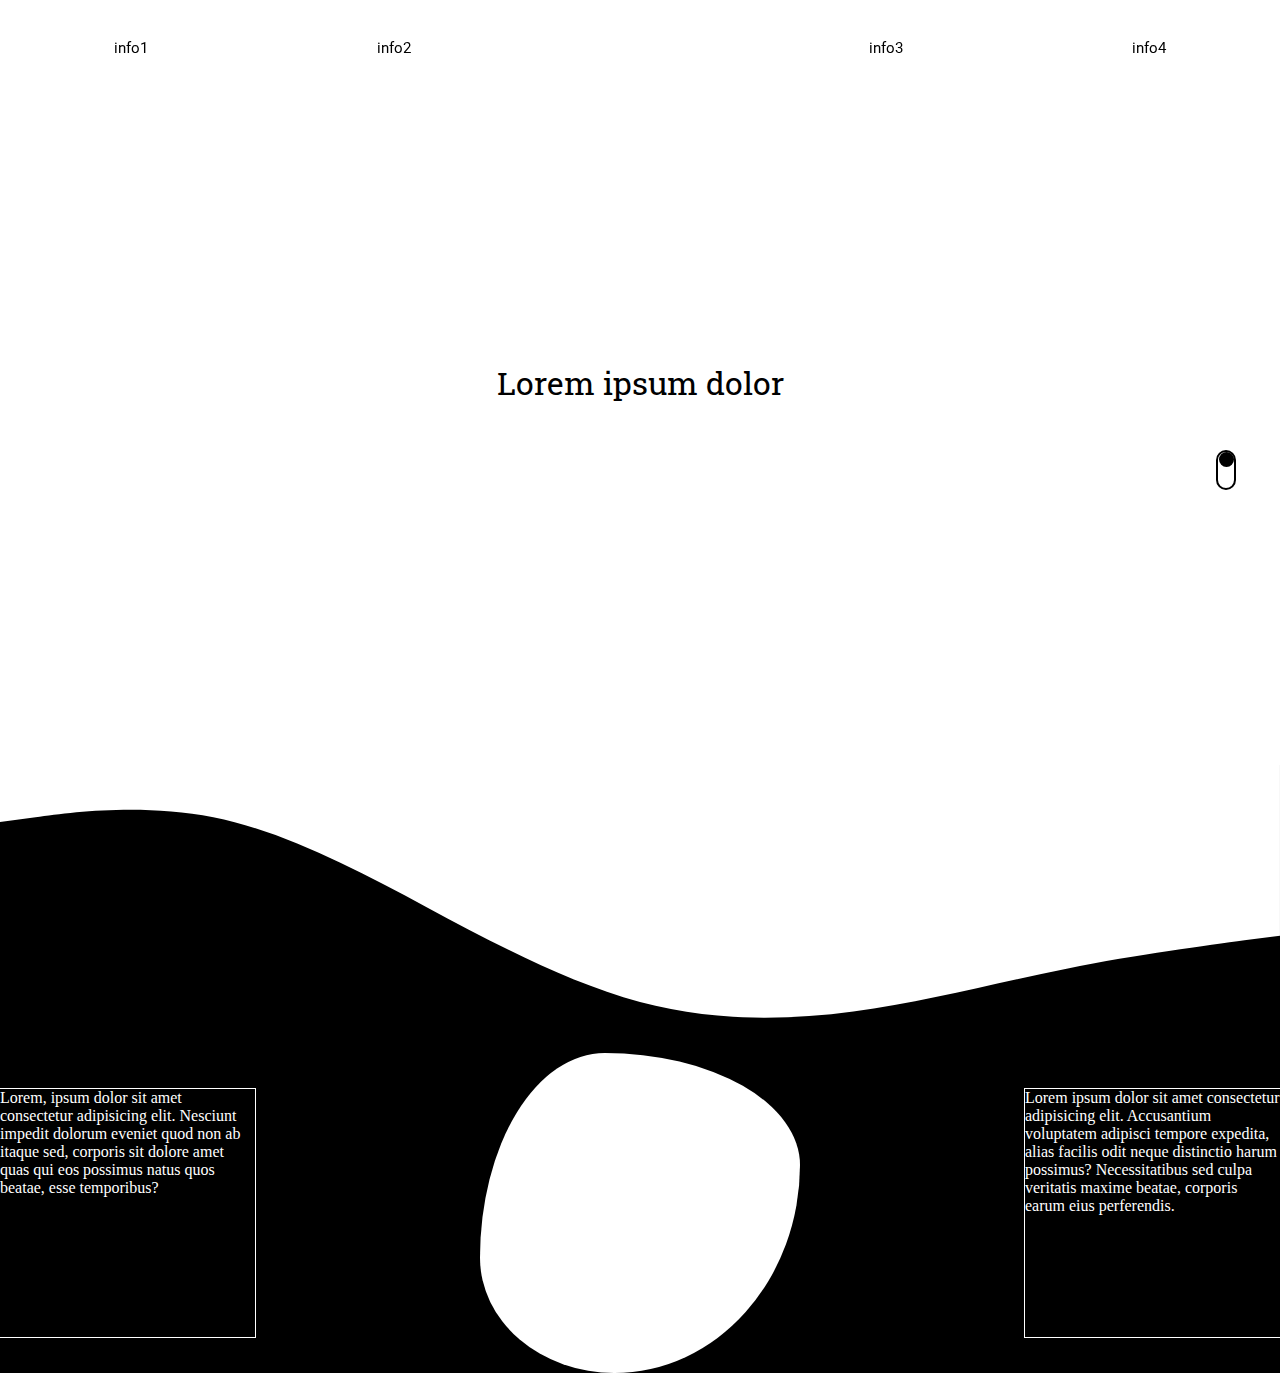
==== lading-page-1/index.html @ 00c3ee09 "commit-initial" ====
<!DOCTYPE html>
<html lang="en">
<head>
    <meta charset="UTF-8">
    <meta name="viewport" content="width=device-width, initial-scale=1.0">
    <title>Ricon</title>
    <link rel="stylesheet" href="./index.css">
</head>
<body>
    <header>
        <nav>
            <div id="containerNavBar">
              <ul class="navBar">
                <li class="palavraHover"><a class="linkNavBar cor1" href="#Home" >info1</a></li>
                <li class="palavraHover"><a class="linkNavBar cor1" href="#Habilidades">info2</a></li>
                <div id="logoNavBar"></div>
                <li class="palavraHover"><a class="linkNavBar cor1" href="#Projetos">info3</a></li>
                <li class="palavraHover"><a class="linkNavBar cor1" href="#idiomas">info4</a></li>
              </ul>
            </div>
        </nav>
    </header>
    <main>
        <section class="section1">
            <h1 id="title-enterprise">Lorem ipsum dolor</h1>
        </section>
        <section class="section2">
            <svg xmlns="http://www.w3.org/2000/svg" viewBox="0 0 1440 320">
                <path fill="#ffffff" fill-opacity="1" d="M0,64L40,58.7C80,53,160,43,240,58.7C320,75,400,117,480,160C560,203,640,245,720,266.7C800,288,880,288,960,277.3C1040,267,1120,245,1200,229.3C1280,213,1360,203,1400,197.3L1440,192L1440,0L1400,0C1360,0,1280,0,1200,0C1120,0,1040,0,960,0C880,0,800,0,720,0C640,0,560,0,480,0C400,0,320,0,240,0C160,0,80,0,40,0L0,0Z"></path>
            </svg>
            <div class="apresentation">
                <div class="scale-up-hor-left">
                    Lorem, ipsum dolor sit amet consectetur adipisicing elit. Nesciunt impedit dolorum eveniet quod non ab itaque sed, corporis sit dolore amet quas qui eos possimus natus quos beatae, esse temporibus?
                </div>
                <div class="border-center">
                    
                </div>
                <div class="scale-up-hor-right">
                    Lorem ipsum dolor sit amet consectetur adipisicing elit. Accusantium voluptatem adipisci tempore expedita, alias facilis odit neque distinctio harum possimus? Necessitatibus sed culpa veritatis maxime beatae, corporis earum eius perferendis.
                </div>
            </div>
            
        </section>

        <!-----Mouse Icon Animation----->
        <div id="mouseContainer">
            <div class="mouse">
            <div class="pointerMouse"></div>
            </div>
        </div>
        <!-----Mouse Icon Animation----->
    </main>

    <script src="./index.js"></script>
</body>
</html>
---- lading-page-1/index.css ----
@import url('https://fonts.googleapis.com/css2?family=Roboto:ital,wght@0,100;0,300;0,400;1,100;1,300;1,400&display=swap');
@import url('https://fonts.googleapis.com/css2?family=Roboto+Slab:wght@100..900&display=swap');
*{
    padding: 0;
    margin: 0;
    box-sizing: border-box;
}
body{
    background-color: #000;
}
/*-----Nav Bar-----*/
header{
    position: fixed;
    height: 10%;
    width: 100%;
    z-index:1;
    backdrop-filter: blur(5px);
    border-radius: 1rem 1rem;
}
#containerNavBar{
    display: flex;
    align-items: center;
    width: 100%;
    transform: translateY(20px);
    animation: fadeInUp 1s ease-out forwards;
}
.navBar{
    list-style: none;
    margin-top: .5rem;
    width: 100%;
    display: flex;
    justify-content: space-around;
    align-items: center;
}
.navBar li a {
    transition: color 1s ease;
}
.palavraHover {
    position: relative;
    cursor: pointer;
    transition: color 0.3s;
    color: #fff;
}
.palavraHover:hover,
.palavraHover:active {
    color: #000;
}
.palavraHover::after {
    content: '';
    position: absolute;
    width: 100%;
    height: 2px;
    background-color: #000;
    bottom: -4px;
    left: 0;
    transform: scaleX(0);
    transform-origin: bottom right;
    transition: transform 0.3s;
}
.palavraHover:hover::after {
    transform: scaleX(1);
    transform-origin: bottom left;
}
.linkNavBar{
    font-family: 'Roboto', sans-serif;
    font-size: .95rem;
    padding: 0;
    text-decoration: none;
}
.cor1{
    color: #000;
}
.cor2{
    color: #fff;
}
#logoNavBar{
    height: 40px;
}
#logoNavBar img{
    height: 40px;
}
@keyframes fadeInUp {
    to {
        opacity: 1;
        transform: translateY(0);
    }
    from{
        opacity: 0;
    }
}
/*-----Nav Bar-----*/

/*-----Scroll-Bar-----*/
body::-webkit-scrollbar {
    width: 7px;
}
body::-webkit-scrollbar-thumb {
    background-color: #333;
    border-radius: 1rem;
}

body::-webkit-scrollbar-thumb:hover {
    background-color: #555;
}
/*-----Scroll-Bar-----*/

/*-----Mouse animation-----*/
#mouseContainer{
    opacity: 1;
    position: fixed;
    top: 50%;
    left: 95%;
}
.mouse{
    display: flex;
    justify-content: center;
    height: 40px;
    width: 20px;
    border-radius: 1rem;
    border: 2px solid #000;
}
.pointerMouse{
    position: relative;
    border-radius: 1rem;
    height: 15px;
    width: 15px;
    background-color: #000;
    animation: 1.5s mousePointerAnimation infinite;
}
@keyframes mousePointerAnimation {
    0%{
        top: 0%;
        opacity: 1;
    }
    100%{
        top: 100%;
        opacity: 0;
    }
}
@media only screen and (max-width: 684px) {
    #mouseContainer{
        display: none;
    }
    
}
/*-----Mouse animation-----*/
/*-----Main Title-----*/
.section1{
    display: flex;
    justify-content: center;
    align-items: center;
    height: 85vh;
}
#title-enterprise{
    font-family: "Roboto Slab", serif;
    font-weight: 400;

}
/*-----Main Title-----*/
/*-----outhers Animations and Codes-----*/
main{
    background-color: #fff;
    width: 100%;
}

.section2{
    background-color: #000;
}
.apresentation{
    width: 100%;
    display: flex;
    align-items: center;
    justify-content: space-between;
}
.border-center{
    /*clip-path: polygon(100% 0, 0 0, 100% 46%, 100% 46%, 0 100%, 100% 100%, 0 47%, 0 46%);*/
    height: 20rem;
    width: 20rem;
    background-color: #fff;
    border-radius: 39% 61% 58% 42% / 64% 35% 65% 36% ;
}
.scale-up-hor-right{
    height: 250px;
    width: 20%;
    color: #fff;
    border-top: 1px solid #fff;
    border-left: 1px solid #fff;
    border-bottom: 1px solid #fff;
    animation:scale-up-hor-right .5s linear;
}

.scale-up-hor-left{
    height: 250px;
    width: 20%;
    color: #fff;
    border-top: 1px solid #fff;
    border-right: 1px solid #fff;
    border-bottom: 1px solid #fff;
    animation:scale-up-hor-left .5s linear;
}

 @keyframes scale-up-hor-right{
    0%{transform:scaleX(.4);transform-origin:100% 100%}
    100%{transform:scaleX(1);transform-origin:100% 100%}
}
 @keyframes scale-up-hor-left{
    0%{transform:scaleX(.4);transform-origin:0 0}
    100%{transform:scaleX(1);transform-origin:0 0}
}

 /*-----outhers Animations-----*/
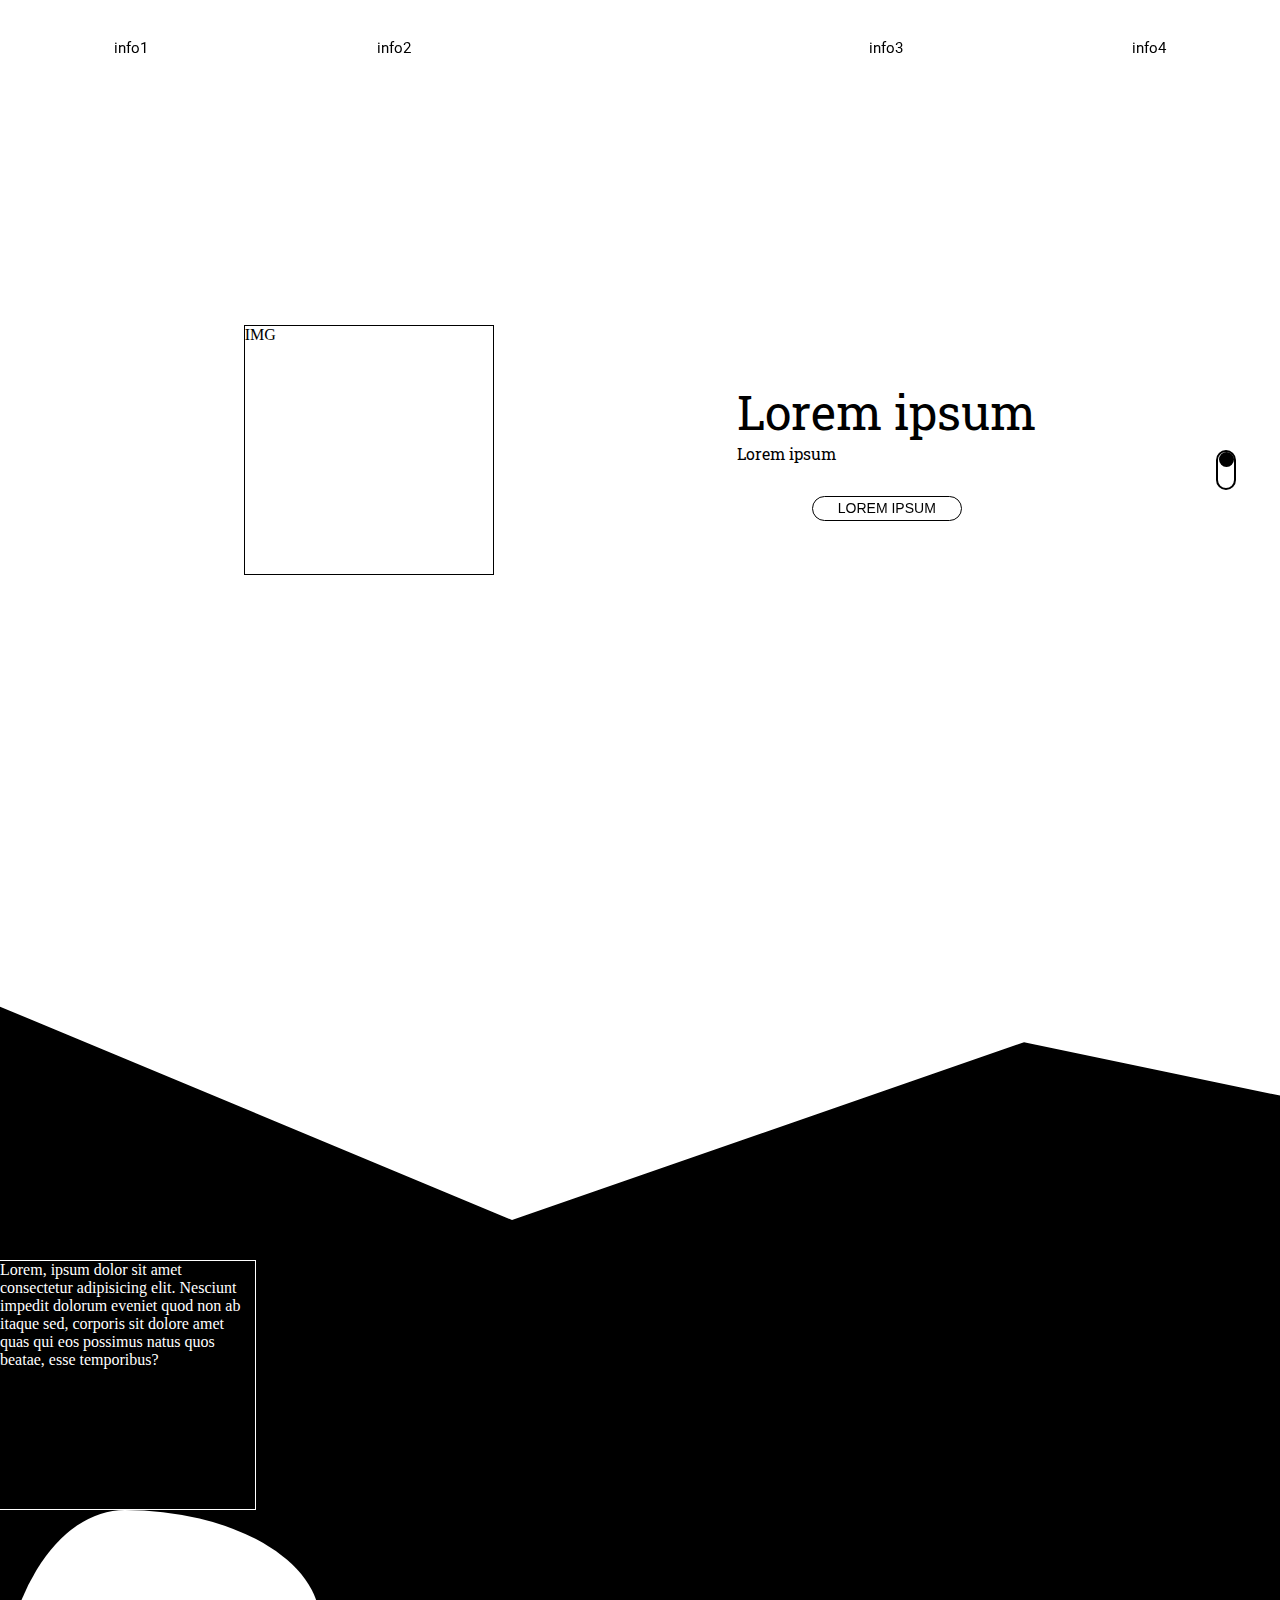
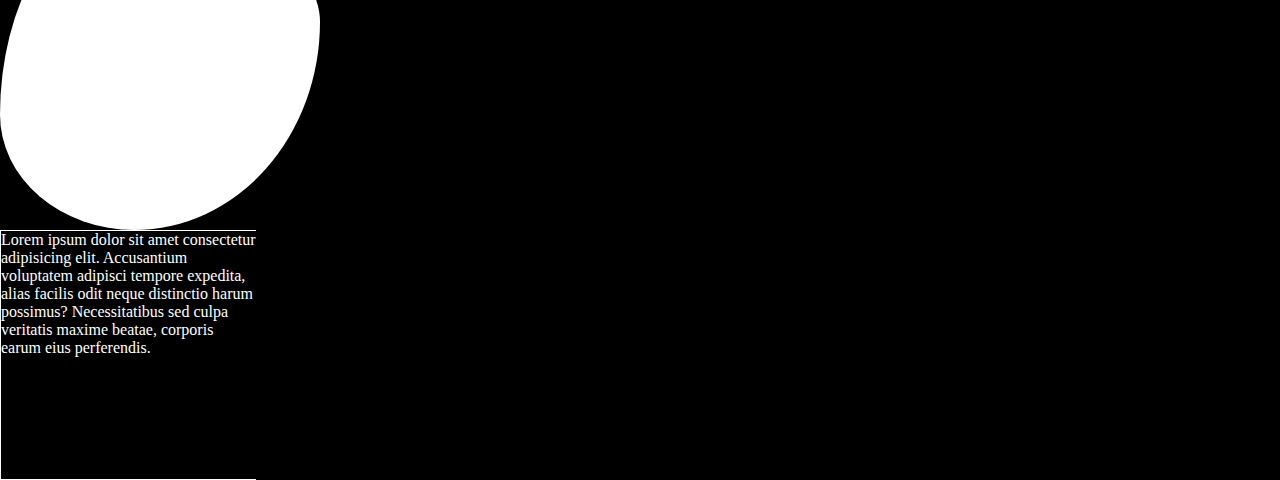
==== commit 78f55109: "commit-1" ====
--- a/lading-page-1/index.html
+++ b/lading-page-1/index.html
@@ -22,13 +22,22 @@
     </header>
     <main>
         <section class="section1">
-            <h1 id="title-enterprise">Lorem ipsum dolor</h1>
+            <p class="smooth-scroll img-initial">IMG</p>
+            <div class="smooth-scroll">
+                <div>
+                    <h1 id="title-enterprise">Lorem ipsum</h1>
+                    <h2 id="title-enterprise">Lorem ipsum</h2>
+                </div>
+                <div class="container-btn-initial">
+                    <button class="btn-initial" role="button"><span class="text">Lorem Ipsum</span></button>
+                </div>
+            </div>
         </section>
         <section class="section2">
-            <svg xmlns="http://www.w3.org/2000/svg" viewBox="0 0 1440 320">
-                <path fill="#ffffff" fill-opacity="1" d="M0,64L40,58.7C80,53,160,43,240,58.7C320,75,400,117,480,160C560,203,640,245,720,266.7C800,288,880,288,960,277.3C1040,267,1120,245,1200,229.3C1280,213,1360,203,1400,197.3L1440,192L1440,0L1400,0C1360,0,1280,0,1200,0C1120,0,1040,0,960,0C880,0,800,0,720,0C640,0,560,0,480,0C400,0,320,0,240,0C160,0,80,0,40,0L0,0Z"></path>
-            </svg>
-            <div class="apresentation">
+            <div class="part-svg-animate">
+                <svg class="wave-svg" xmlns:xlink="http://www.w3.org/1999/xlink" id="wave" style="transform:rotate(180deg); transition: 0.3s" viewBox="0 0 1440 200" version="1.1" xmlns="http://www.w3.org/2000/svg"><defs><linearGradient id="sw-gradient-0" x1="0" x2="0" y1="1" y2="0"><stop stop-color="rgba(255, 255, 255, 1)" offset="0%"/><stop stop-color="rgba(255, 255, 255, 1)" offset="100%"/></linearGradient></defs><path style="transform:translate(0, 0px); opacity:1" fill="url(#sw-gradient-0)" d="M0,60L288,120L576,60L864,120L1152,20L1440,140L1728,0L2016,80L2304,140L2592,140L2880,180L3168,80L3456,180L3744,80L4032,100L4320,60L4608,0L4896,0L5184,180L5472,140L5760,160L6048,100L6336,160L6624,140L6912,0L6912,200L6624,200L6336,200L6048,200L5760,200L5472,200L5184,200L4896,200L4608,200L4320,200L4032,200L3744,200L3456,200L3168,200L2880,200L2592,200L2304,200L2016,200L1728,200L1440,200L1152,200L864,200L576,200L288,200L0,200Z"/><defs><linearGradient id="sw-gradient-1" x1="0" x2="0" y1="1" y2="0"><stop stop-color="rgba(255, 255, 255, 1)" offset="0%"/><stop stop-color="rgba(255, 255, 255, 1)" offset="100%"/></linearGradient></defs><path style="transform:translate(0, 50px); opacity:0.9" fill="url(#sw-gradient-1)" d="M0,160L288,40L576,120L864,140L1152,20L1440,180L1728,120L2016,160L2304,100L2592,20L2880,40L3168,100L3456,160L3744,180L4032,100L4320,60L4608,140L4896,100L5184,160L5472,100L5760,60L6048,160L6336,120L6624,120L6912,60L6912,200L6624,200L6336,200L6048,200L5760,200L5472,200L5184,200L4896,200L4608,200L4320,200L4032,200L3744,200L3456,200L3168,200L2880,200L2592,200L2304,200L2016,200L1728,200L1440,200L1152,200L864,200L576,200L288,200L0,200Z"/><defs><linearGradient id="sw-gradient-2" x1="0" x2="0" y1="1" y2="0"><stop stop-color="rgba(255, 255, 255, 1)" offset="0%"/><stop stop-color="rgba(255, 255, 255, 1)" offset="100%"/></linearGradient></defs><path style="transform:translate(0, 100px); opacity:0.8" fill="url(#sw-gradient-2)" d="M0,80L288,140L576,0L864,120L1152,120L1440,140L1728,80L2016,180L2304,80L2592,120L2880,120L3168,100L3456,20L3744,100L4032,160L4320,60L4608,20L4896,140L5184,180L5472,60L5760,160L6048,120L6336,120L6624,80L6912,100L6912,200L6624,200L6336,200L6048,200L5760,200L5472,200L5184,200L4896,200L4608,200L4320,200L4032,200L3744,200L3456,200L3168,200L2880,200L2592,200L2304,200L2016,200L1728,200L1440,200L1152,200L864,200L576,200L288,200L0,200Z"/><defs><linearGradient id="sw-gradient-3" x1="0" x2="0" y1="1" y2="0"><stop stop-color="rgba(255, 255, 255, 1)" offset="0%"/><stop stop-color="rgba(255, 255, 255, 1)" offset="100%"/></linearGradient></defs><path style="transform:translate(0, 150px); opacity:0.7" fill="url(#sw-gradient-3)" d="M0,140L288,40L576,180L864,160L1152,140L1440,180L1728,120L2016,60L2304,0L2592,20L2880,80L3168,100L3456,100L3744,20L4032,160L4320,60L4608,180L4896,0L5184,40L5472,80L5760,60L6048,20L6336,140L6624,180L6912,80L6912,200L6624,200L6336,200L6048,200L5760,200L5472,200L5184,200L4896,200L4608,200L4320,200L4032,200L3744,200L3456,200L3168,200L2880,200L2592,200L2304,200L2016,200L1728,200L1440,200L1152,200L864,200L576,200L288,200L0,200Z"/></svg>
+            </div>
+            <div>
                 <div class="scale-up-hor-left">
                     Lorem, ipsum dolor sit amet consectetur adipisicing elit. Nesciunt impedit dolorum eveniet quod non ab itaque sed, corporis sit dolore amet quas qui eos possimus natus quos beatae, esse temporibus?
                 </div>
--- a/lading-page-1/index.css
+++ b/lading-page-1/index.css
@@ -144,19 +144,116 @@
     
 }
 /*-----Mouse animation-----*/
+
 /*-----Main Title-----*/
 .section1{
     display: flex;
-    justify-content: center;
-    align-items: center;
-    height: 85vh;
+    justify-content: space-evenly;
+    align-items: center;
+    height: 100vh;
+}
+.section1 div div{
+    display: flex;
+    flex-direction: column;
+}
+.section1 div h1{
+    font-size: 3rem;
+}
+.section1 div h2{
+    font-size: 1rem;
+}
+.img-initial{
+    height: 250px;
+    width: 250px;
+    border: 1px solid #000;
 }
 #title-enterprise{
     font-family: "Roboto Slab", serif;
     font-weight: 400;
 
 }
+/**/
+.part-svg-animate{
+    overflow: hidden;
+    width: 100%;
+}
+.part-svg-animate svg{
+    width: 200%;
+}
+.container-btn-initial{
+    display: flex;
+    align-items: center;
+    padding-top: 2rem;
+}
+
+.btn-initial {
+  background-color: #FFFFFF;
+  width: 150px;
+  height: 25px;
+  border-radius: 1rem;
+  border: 1px solid #000;
+  box-sizing: border-box;
+  color: #000000;
+  cursor: pointer;
+  font-family: Clarkson,Helvetica,sans-serif;
+  font-size: 14px;
+  font-weight: 500;
+  line-height: 1em;
+  margin: 0;
+  opacity: 1;
+  outline: 0;
+  position: relative;
+  text-align: center;
+  text-decoration: none;
+  text-transform: uppercase;
+  transition: opacity 300ms cubic-bezier(.694, 0, 0.335, 1),background-color 100ms cubic-bezier(.694, 0, 0.335, 1),color 100ms cubic-bezier(.694, 0, 0.335, 1);
+  user-select: none;
+  -webkit-user-select: none;
+  touch-action: manipulation;
+  white-space: nowrap;
+}
+
+.btn-initial:before {
+  animation: opacityFallbackOut .5s step-end forwards;
+  backface-visibility: hidden;
+  background-color: #000000;
+  clip-path: polygon(-1% 0, 0 0, -25% 100%, -1% 100%);
+  content: "";
+  height: 100%;
+  left: 0;
+  border-radius: 1rem;
+  position: absolute;
+  top: 0;
+  transform: translateZ(0);
+  transition: clip-path .5s cubic-bezier(.165, 0.84, 0.44, 1), -webkit-clip-path .5s cubic-bezier(.165, 0.84, 0.44, 1);
+  width: 100%;
+}
+.btn-initial:hover{
+    color: #fff;
+    transform: 1s;
+}
+.btn-initial:hover:before {
+  animation: opacityFallbackIn 0s step-start forwards;
+  clip-path: polygon(0 0, 101% 0, 101% 101%, 0 101%);
+  color: #fff;
+}
+
+.btn-initial:after {
+  background-color: #FFFFFF;
+}
+
+.btn-initial span {
+  z-index: 1;
+  position: relative;
+}
+/**/
+@media only screen and (max-width: 684px) {
+    .section1{
+        flex-direction: column;
+    }
+}
 /*-----Main Title-----*/
+
 /*-----outhers Animations and Codes-----*/
 main{
     background-color: #fff;
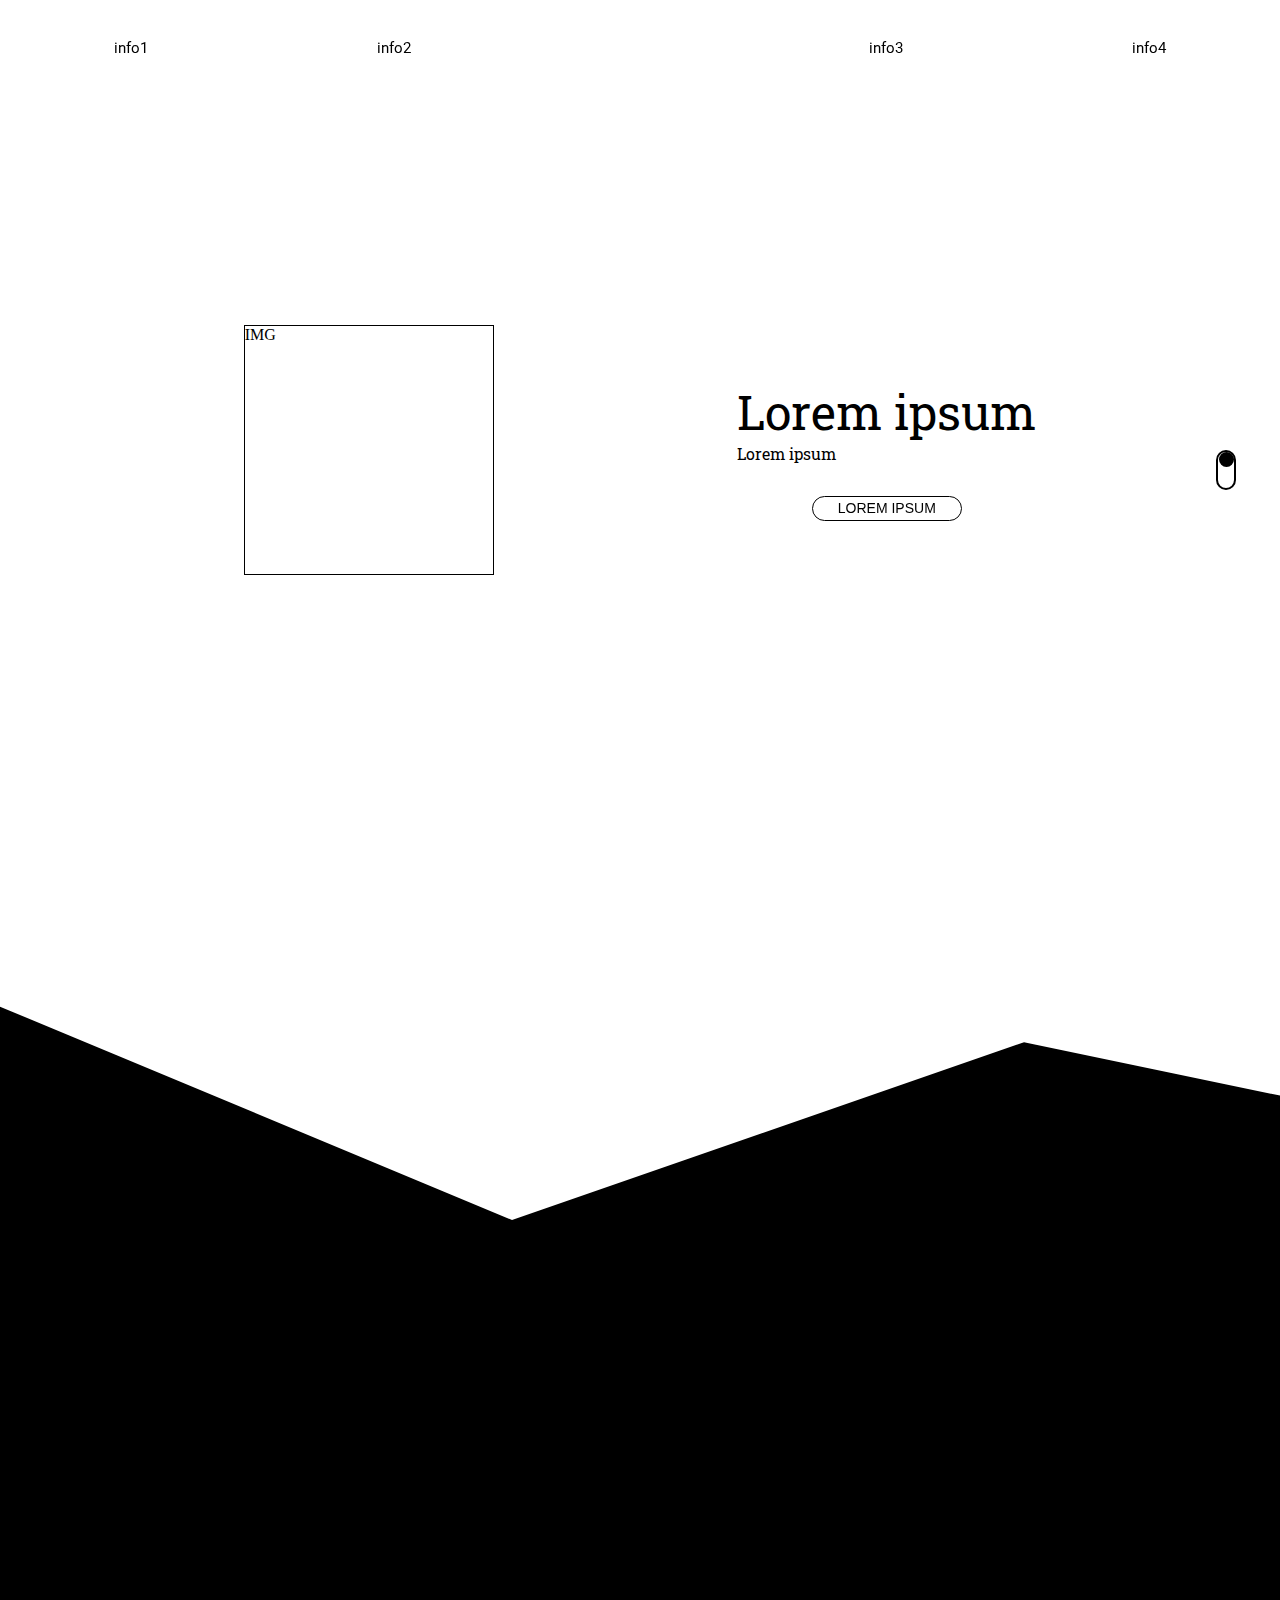
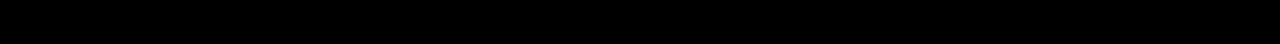
==== commit 146dfd3d: "commit-2" ====
--- a/lading-page-1/index.html
+++ b/lading-page-1/index.html
@@ -35,20 +35,23 @@
         </section>
         <section class="section2">
             <div class="part-svg-animate">
-                <svg class="wave-svg" xmlns:xlink="http://www.w3.org/1999/xlink" id="wave" style="transform:rotate(180deg); transition: 0.3s" viewBox="0 0 1440 200" version="1.1" xmlns="http://www.w3.org/2000/svg"><defs><linearGradient id="sw-gradient-0" x1="0" x2="0" y1="1" y2="0"><stop stop-color="rgba(255, 255, 255, 1)" offset="0%"/><stop stop-color="rgba(255, 255, 255, 1)" offset="100%"/></linearGradient></defs><path style="transform:translate(0, 0px); opacity:1" fill="url(#sw-gradient-0)" d="M0,60L288,120L576,60L864,120L1152,20L1440,140L1728,0L2016,80L2304,140L2592,140L2880,180L3168,80L3456,180L3744,80L4032,100L4320,60L4608,0L4896,0L5184,180L5472,140L5760,160L6048,100L6336,160L6624,140L6912,0L6912,200L6624,200L6336,200L6048,200L5760,200L5472,200L5184,200L4896,200L4608,200L4320,200L4032,200L3744,200L3456,200L3168,200L2880,200L2592,200L2304,200L2016,200L1728,200L1440,200L1152,200L864,200L576,200L288,200L0,200Z"/><defs><linearGradient id="sw-gradient-1" x1="0" x2="0" y1="1" y2="0"><stop stop-color="rgba(255, 255, 255, 1)" offset="0%"/><stop stop-color="rgba(255, 255, 255, 1)" offset="100%"/></linearGradient></defs><path style="transform:translate(0, 50px); opacity:0.9" fill="url(#sw-gradient-1)" d="M0,160L288,40L576,120L864,140L1152,20L1440,180L1728,120L2016,160L2304,100L2592,20L2880,40L3168,100L3456,160L3744,180L4032,100L4320,60L4608,140L4896,100L5184,160L5472,100L5760,60L6048,160L6336,120L6624,120L6912,60L6912,200L6624,200L6336,200L6048,200L5760,200L5472,200L5184,200L4896,200L4608,200L4320,200L4032,200L3744,200L3456,200L3168,200L2880,200L2592,200L2304,200L2016,200L1728,200L1440,200L1152,200L864,200L576,200L288,200L0,200Z"/><defs><linearGradient id="sw-gradient-2" x1="0" x2="0" y1="1" y2="0"><stop stop-color="rgba(255, 255, 255, 1)" offset="0%"/><stop stop-color="rgba(255, 255, 255, 1)" offset="100%"/></linearGradient></defs><path style="transform:translate(0, 100px); opacity:0.8" fill="url(#sw-gradient-2)" d="M0,80L288,140L576,0L864,120L1152,120L1440,140L1728,80L2016,180L2304,80L2592,120L2880,120L3168,100L3456,20L3744,100L4032,160L4320,60L4608,20L4896,140L5184,180L5472,60L5760,160L6048,120L6336,120L6624,80L6912,100L6912,200L6624,200L6336,200L6048,200L5760,200L5472,200L5184,200L4896,200L4608,200L4320,200L4032,200L3744,200L3456,200L3168,200L2880,200L2592,200L2304,200L2016,200L1728,200L1440,200L1152,200L864,200L576,200L288,200L0,200Z"/><defs><linearGradient id="sw-gradient-3" x1="0" x2="0" y1="1" y2="0"><stop stop-color="rgba(255, 255, 255, 1)" offset="0%"/><stop stop-color="rgba(255, 255, 255, 1)" offset="100%"/></linearGradient></defs><path style="transform:translate(0, 150px); opacity:0.7" fill="url(#sw-gradient-3)" d="M0,140L288,40L576,180L864,160L1152,140L1440,180L1728,120L2016,60L2304,0L2592,20L2880,80L3168,100L3456,100L3744,20L4032,160L4320,60L4608,180L4896,0L5184,40L5472,80L5760,60L6048,20L6336,140L6624,180L6912,80L6912,200L6624,200L6336,200L6048,200L5760,200L5472,200L5184,200L4896,200L4608,200L4320,200L4032,200L3744,200L3456,200L3168,200L2880,200L2592,200L2304,200L2016,200L1728,200L1440,200L1152,200L864,200L576,200L288,200L0,200Z"/></svg>
+                <svg class="wave-svg" xmlns:xlink="http://www.w3.org/1999/xlink" id="wave" viewBox="0 0 1440 200" version="1.1" xmlns="http://www.w3.org/2000/svg"><defs><linearGradient id="sw-gradient-0" x1="0" x2="0" y1="1" y2="0"><stop stop-color="rgba(255, 255, 255, 1)" offset="0%"/><stop stop-color="rgba(255, 255, 255, 1)" offset="100%"/></linearGradient></defs><path style="transform:translate(0, 0px); opacity:1" fill="url(#sw-gradient-0)" d="M0,60L288,120L576,60L864,120L1152,20L1440,140L1728,0L2016,80L2304,140L2592,140L2880,180L3168,80L3456,180L3744,80L4032,100L4320,60L4608,0L4896,0L5184,180L5472,140L5760,160L6048,100L6336,160L6624,140L6912,0L6912,200L6624,200L6336,200L6048,200L5760,200L5472,200L5184,200L4896,200L4608,200L4320,200L4032,200L3744,200L3456,200L3168,200L2880,200L2592,200L2304,200L2016,200L1728,200L1440,200L1152,200L864,200L576,200L288,200L0,200Z"/><defs><linearGradient id="sw-gradient-1" x1="0" x2="0" y1="1" y2="0"><stop stop-color="rgba(255, 255, 255, 1)" offset="0%"/><stop stop-color="rgba(255, 255, 255, 1)" offset="100%"/></linearGradient></defs><path style="transform:translate(0, 50px); opacity:0.9" fill="url(#sw-gradient-1)" d="M0,160L288,40L576,120L864,140L1152,20L1440,180L1728,120L2016,160L2304,100L2592,20L2880,40L3168,100L3456,160L3744,180L4032,100L4320,60L4608,140L4896,100L5184,160L5472,100L5760,60L6048,160L6336,120L6624,120L6912,60L6912,200L6624,200L6336,200L6048,200L5760,200L5472,200L5184,200L4896,200L4608,200L4320,200L4032,200L3744,200L3456,200L3168,200L2880,200L2592,200L2304,200L2016,200L1728,200L1440,200L1152,200L864,200L576,200L288,200L0,200Z"/><defs><linearGradient id="sw-gradient-2" x1="0" x2="0" y1="1" y2="0"><stop stop-color="rgba(255, 255, 255, 1)" offset="0%"/><stop stop-color="rgba(255, 255, 255, 1)" offset="100%"/></linearGradient></defs><path style="transform:translate(0, 100px); opacity:0.8" fill="url(#sw-gradient-2)" d="M0,80L288,140L576,0L864,120L1152,120L1440,140L1728,80L2016,180L2304,80L2592,120L2880,120L3168,100L3456,20L3744,100L4032,160L4320,60L4608,20L4896,140L5184,180L5472,60L5760,160L6048,120L6336,120L6624,80L6912,100L6912,200L6624,200L6336,200L6048,200L5760,200L5472,200L5184,200L4896,200L4608,200L4320,200L4032,200L3744,200L3456,200L3168,200L2880,200L2592,200L2304,200L2016,200L1728,200L1440,200L1152,200L864,200L576,200L288,200L0,200Z"/><defs><linearGradient id="sw-gradient-3" x1="0" x2="0" y1="1" y2="0"><stop stop-color="rgba(255, 255, 255, 1)" offset="0%"/><stop stop-color="rgba(255, 255, 255, 1)" offset="100%"/></linearGradient></defs><path style="transform:translate(0, 150px); opacity:0.7" fill="url(#sw-gradient-3)" d="M0,140L288,40L576,180L864,160L1152,140L1440,180L1728,120L2016,60L2304,0L2592,20L2880,80L3168,100L3456,100L3744,20L4032,160L4320,60L4608,180L4896,0L5184,40L5472,80L5760,60L6048,20L6336,140L6624,180L6912,80L6912,200L6624,200L6336,200L6048,200L5760,200L5472,200L5184,200L4896,200L4608,200L4320,200L4032,200L3744,200L3456,200L3168,200L2880,200L2592,200L2304,200L2016,200L1728,200L1440,200L1152,200L864,200L576,200L288,200L0,200Z"/></svg>
             </div>
-            <div>
+            <div class="container-section2-info">
                 <div class="scale-up-hor-left">
-                    Lorem, ipsum dolor sit amet consectetur adipisicing elit. Nesciunt impedit dolorum eveniet quod non ab itaque sed, corporis sit dolore amet quas qui eos possimus natus quos beatae, esse temporibus?
+                    <p class="text-scale">Lorem, ipsum dolor sit amet consectetur adipisicing elit. Nesciunt impedit dolorum eveniet quod non ab itaque sed, corporis sit dolore amet quas qui eos possimus natus quos beatae, esse temporibus?</p>
                 </div>
                 <div class="border-center">
                     
                 </div>
                 <div class="scale-up-hor-right">
-                    Lorem ipsum dolor sit amet consectetur adipisicing elit. Accusantium voluptatem adipisci tempore expedita, alias facilis odit neque distinctio harum possimus? Necessitatibus sed culpa veritatis maxime beatae, corporis earum eius perferendis.
+                    <p class="text-scale">Lorem ipsum dolor sit amet consectetur adipisicing elit. Accusantium voluptatem adipisci tempore expedita, alias facilis odit neque distinctio harum possimus? Necessitatibus sed culpa veritatis maxime beatae, corporis earum eius perferendis.</p>
                 </div>
             </div>
-            
+        </section>
+        <section id="section3"> 
+        </section>
+        <section id="section4"> 
         </section>
 
         <!-----Mouse Icon Animation----->
--- a/lading-page-1/index.css
+++ b/lading-page-1/index.css
@@ -170,15 +170,17 @@
 #title-enterprise{
     font-family: "Roboto Slab", serif;
     font-weight: 400;
-
-}
-/**/
+}
 .part-svg-animate{
+
+    padding: 0;
     overflow: hidden;
     width: 100%;
 }
 .part-svg-animate svg{
+    transform: rotate(180deg);
     width: 200%;
+    margin-bottom:-1rem;  
 }
 .container-btn-initial{
     display: flex;
@@ -246,11 +248,18 @@
   z-index: 1;
   position: relative;
 }
-/**/
+
 @media only screen and (max-width: 684px) {
     .section1{
         flex-direction: column;
     }
+}
+.container-section2-info{
+    margin-top: 5rem;
+    opacity: 0;
+    display: flex;
+    justify-content: space-between;
+    transition: 1s;
 }
 /*-----Main Title-----*/
 
@@ -283,7 +292,7 @@
     border-top: 1px solid #fff;
     border-left: 1px solid #fff;
     border-bottom: 1px solid #fff;
-    animation:scale-up-hor-right .5s linear;
+    animation: .5s linear;
 }
 
 .scale-up-hor-left{
@@ -293,7 +302,7 @@
     border-top: 1px solid #fff;
     border-right: 1px solid #fff;
     border-bottom: 1px solid #fff;
-    animation:scale-up-hor-left .5s linear;
+    animation: .5s linear;
 }
 
  @keyframes scale-up-hor-right{
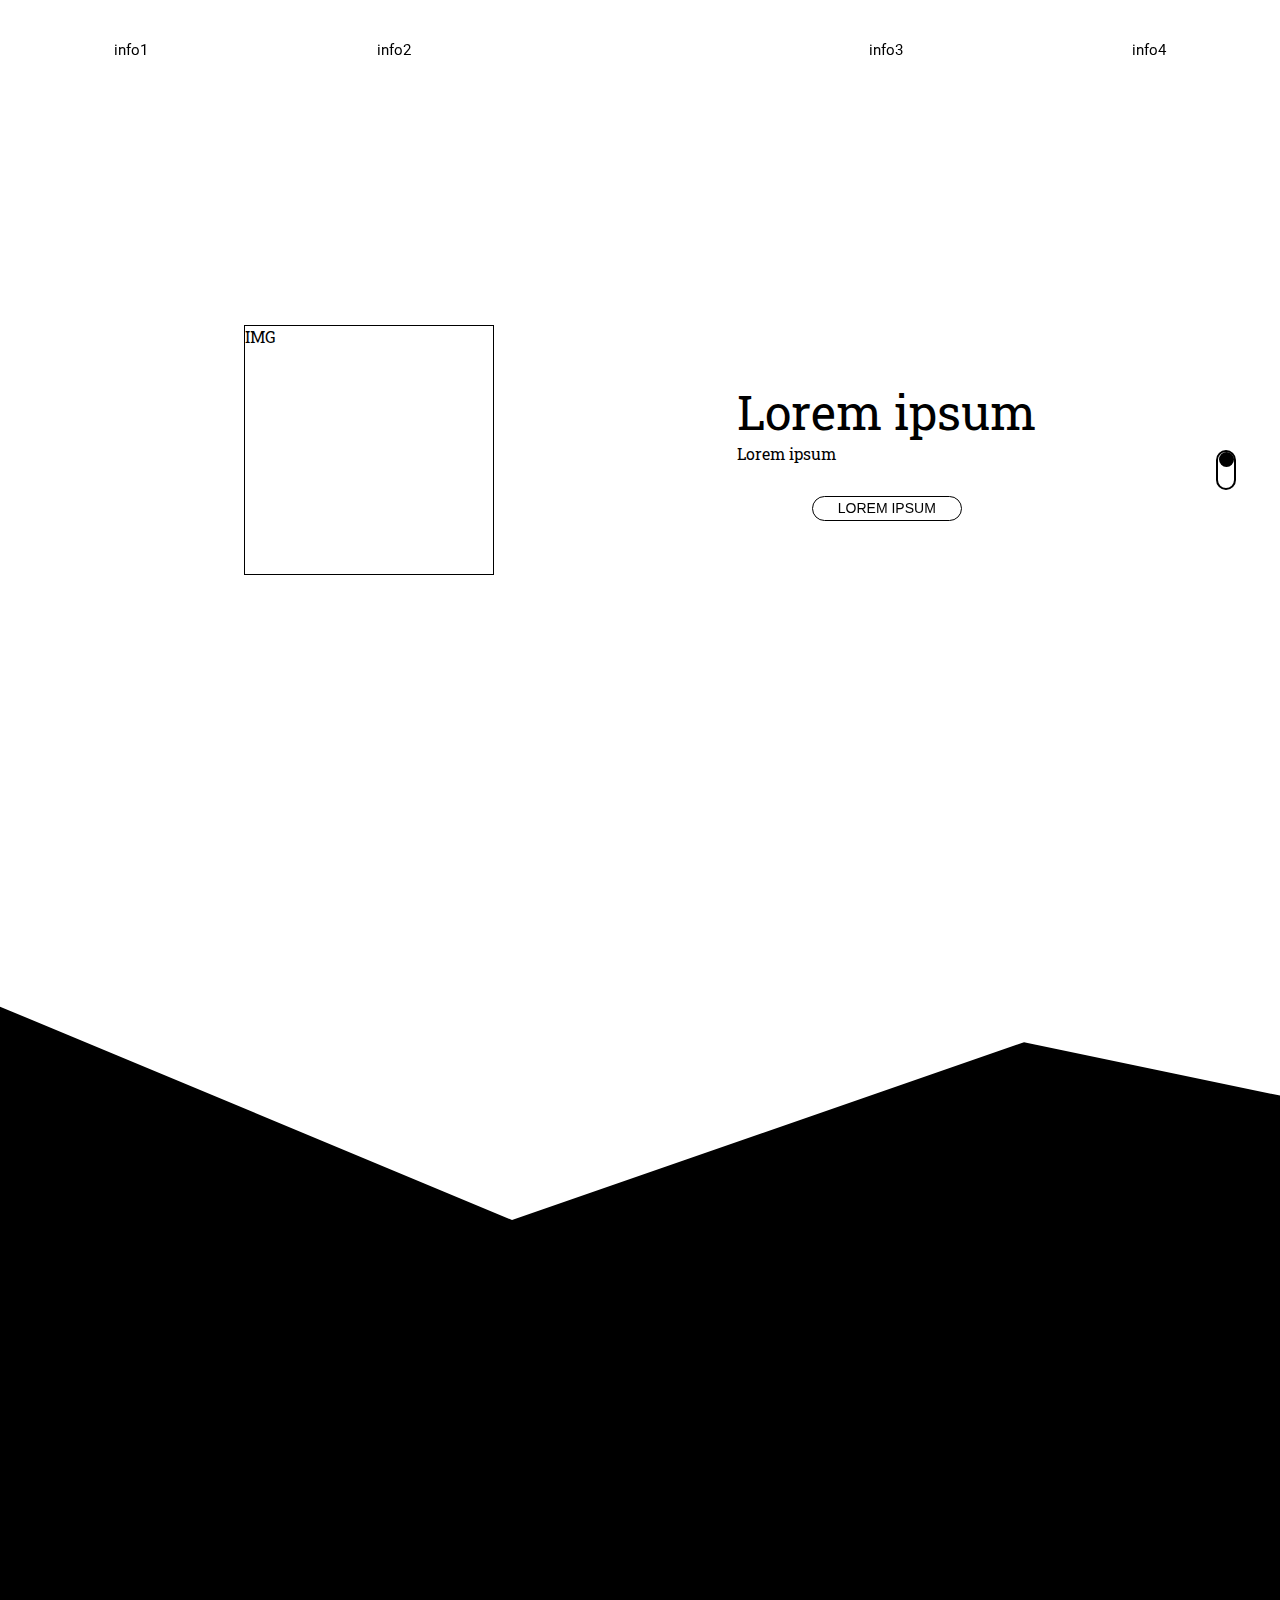
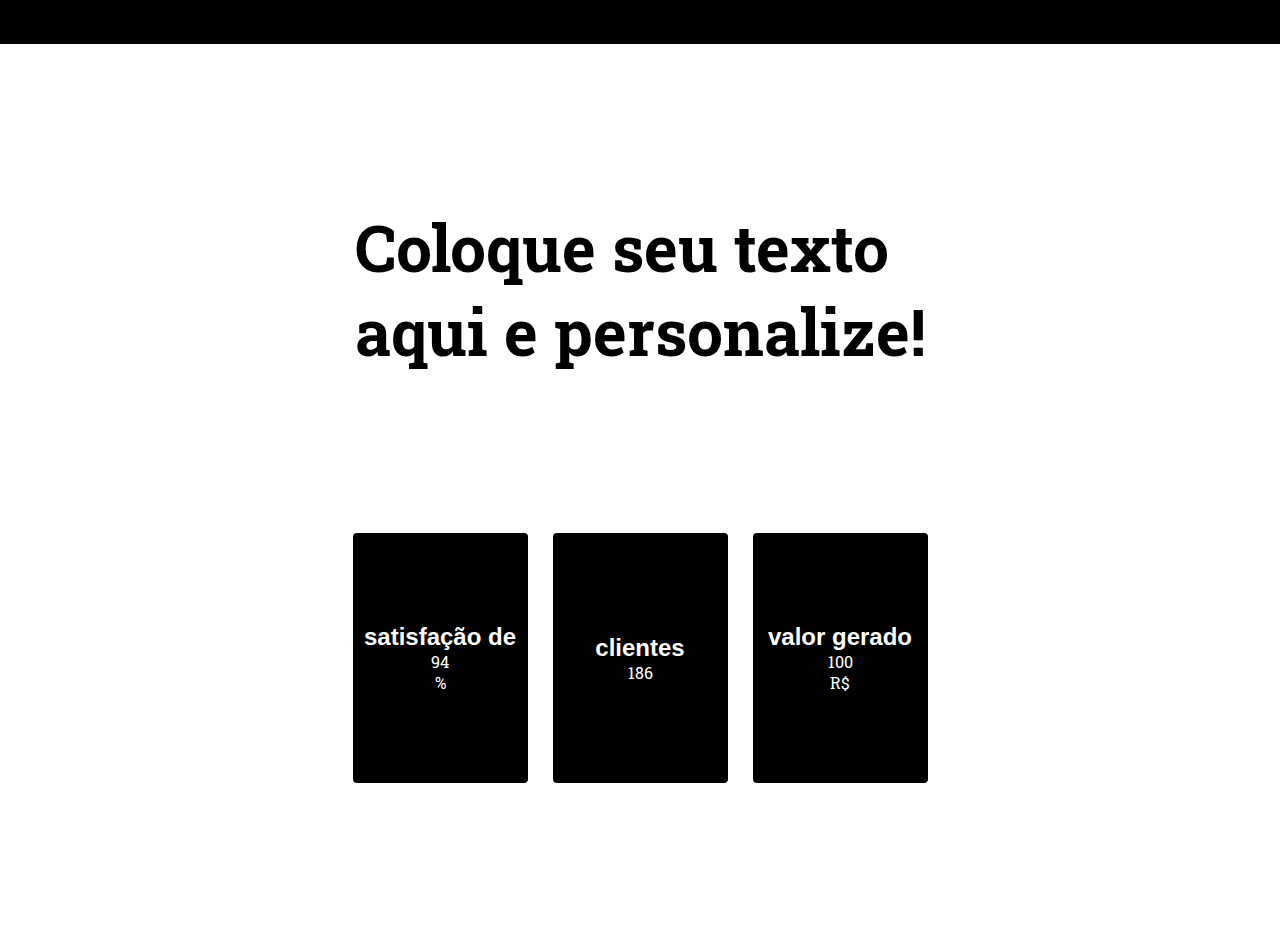
==== commit f2bd5223: "commit-3" ====
--- a/lading-page-1/index.html
+++ b/lading-page-1/index.html
@@ -49,7 +49,15 @@
                 </div>
             </div>
         </section>
-        <section id="section3"> 
+        <section id="section3">
+            <div class="text-section3">
+                <h1>Coloque seu texto <br/> aqui e personalize!</h1>
+            </div>
+            <div class="container-porcentagem">
+                <div><h2>satisfação de</h2><p class="counterAnimation" data-speed="100">94</p>%</div>
+                <div><h2>clientes</h2><p class="counterAnimation" data-speed="516">280</p></div>
+                <div><h2>valor gerado</h2><p class="counterAnimation" data-speed="100">100</p>R$</div>
+            </div>
         </section>
         <section id="section4"> 
         </section>
--- a/lading-page-1/index.css
+++ b/lading-page-1/index.css
@@ -7,6 +7,7 @@
 }
 body{
     background-color: #000;
+    font-family: "Roboto Slab", serif;
 }
 /*-----Nav Bar-----*/
 header{
@@ -87,6 +88,40 @@
     from{
         opacity: 0;
     }
+}
+
+#section3{
+    display: flex;
+    flex-direction: column;
+    justify-content: space-evenly;
+    align-items: center;
+    height: 100vh;
+}
+.text-section3{
+    background-color: #fff;
+    border-top: 1px dashed #fff;
+    font-size: 32px;
+    font-weight: bold;
+    color: #000;
+}
+.container-porcentagem{
+    display: flex;
+    gap: 25px;
+}
+.container-porcentagem div{
+    display: flex;
+    flex-direction:column;
+    justify-content: center;
+    align-items: center;
+    height: 250px;
+    width: 175px;
+    background-color: #000;
+    border-radius: .25rem;
+    color: #fff;
+    text-align: center;
+}
+.container-porcentagem div h2{
+    font-family: 'Franklin Gothic Medium', 'Arial Narrow', Arial, sans-serif;
 }
 /*-----Nav Bar-----*/
 
